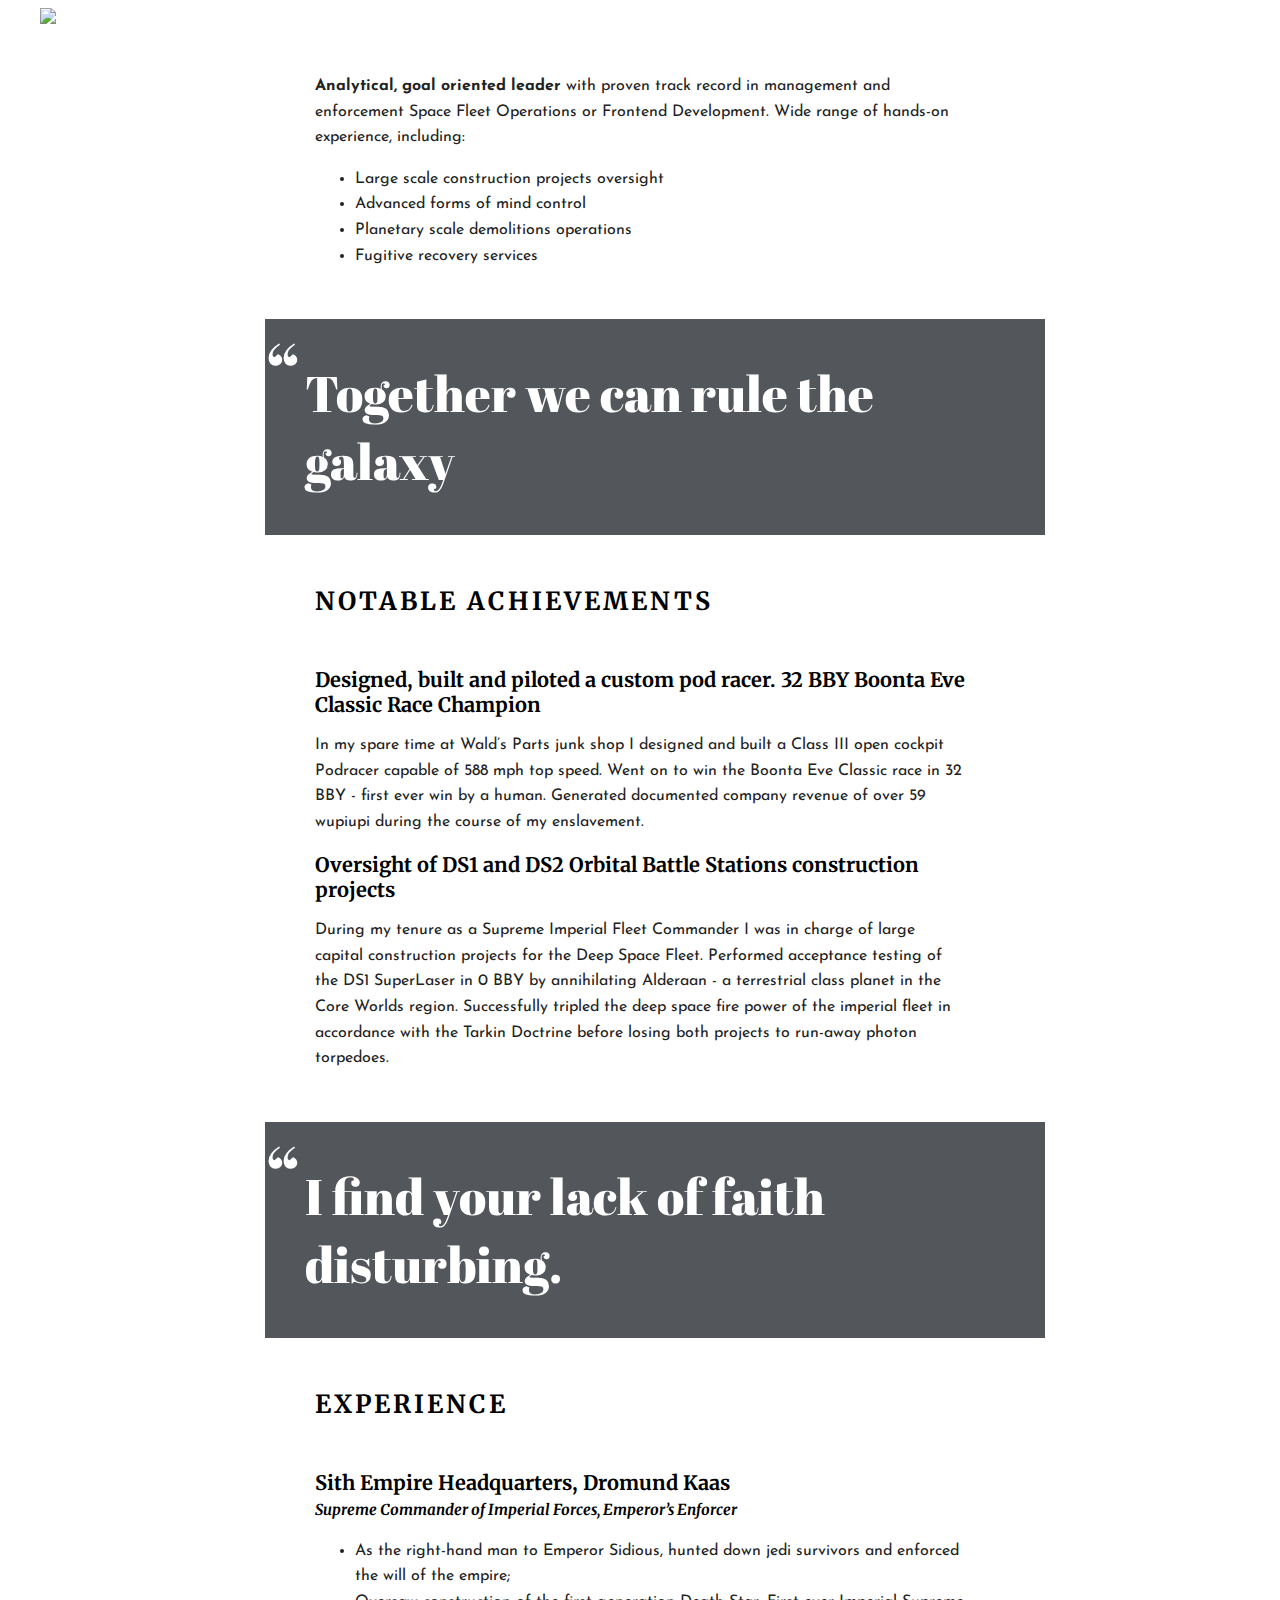
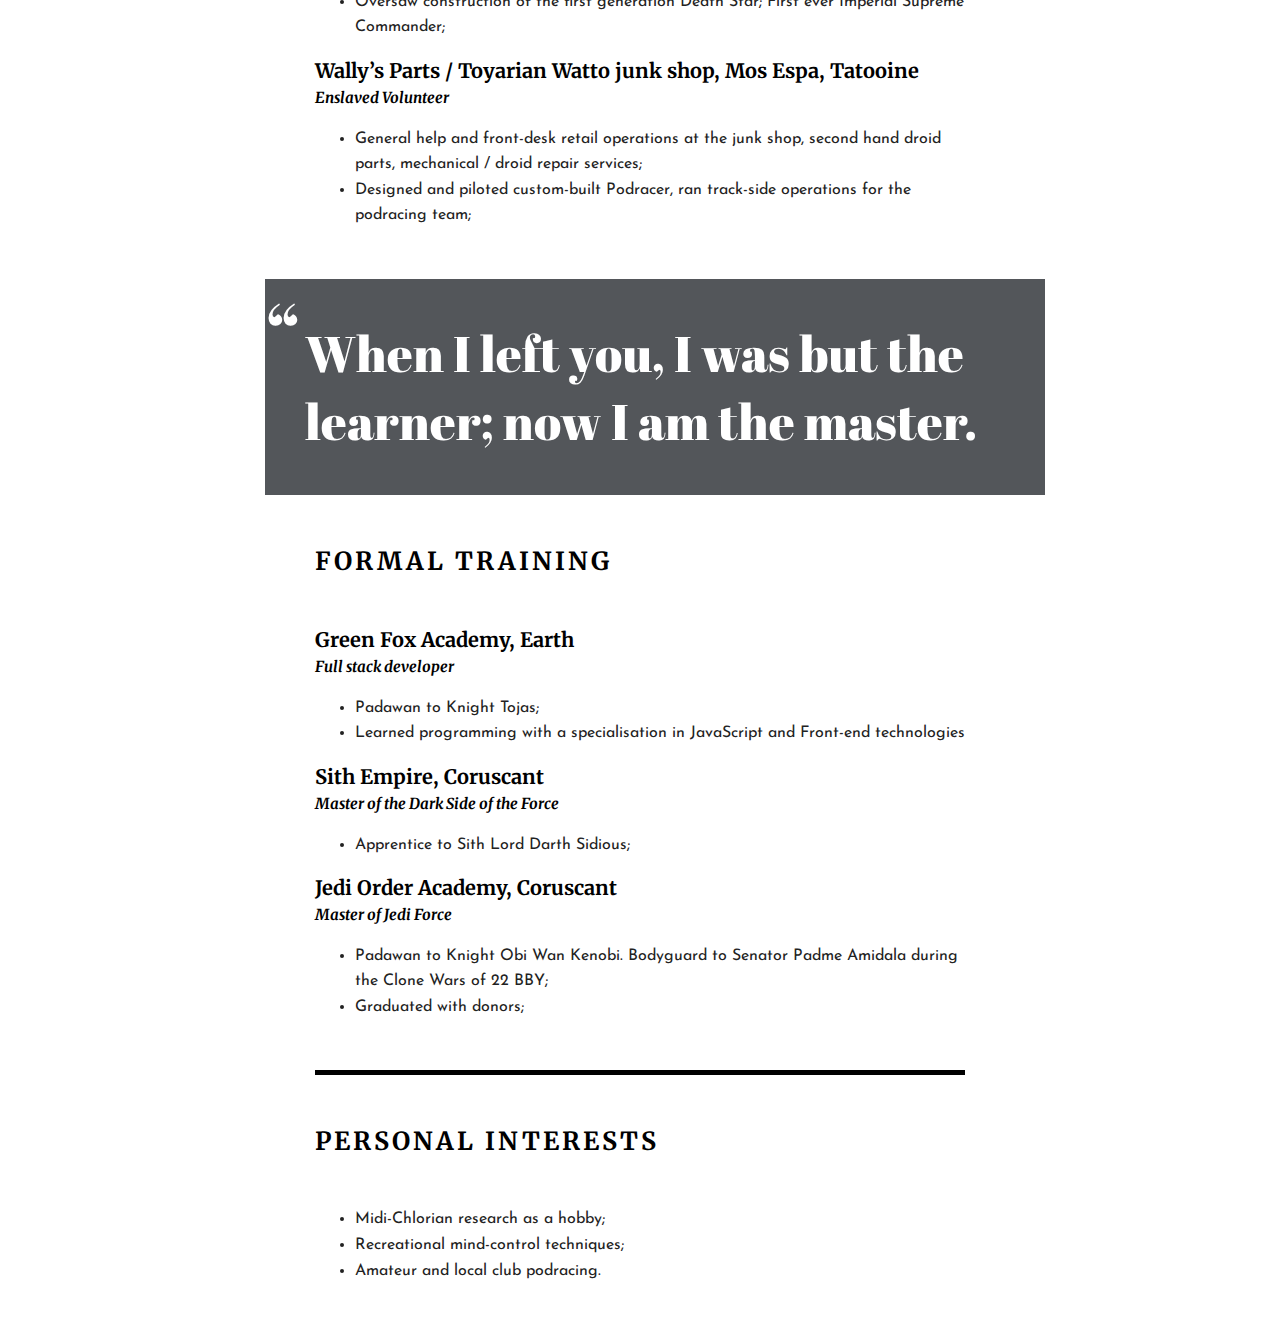
==== index.html @ 21a1d516 "First webpage" ====
<!DOCTYPE html>
<html lang="en" >
<head>
  <meta charset="UTF-8">
  <title>CodePen - Anakin CV</title>
  <link href="https://fonts.googleapis.com/css2?family=Abril+Fatface&family=Josefin+Sans&family=Merriweather&display=swap" rel="stylesheet"><link rel="stylesheet" href="./style.css">

</head>
<body>
<!-- partial:index.partial.html -->
<header>
  <img src="http://stayathome-syllabus.greenfox.academy/week01/assets/first-website-header.png">
  <p class="intro">Hi, my name is</p><p class="intro2"> Anakin Skywalker</p>
</header>

<div class="Container">
  <section class="Beginning">

    <p><span>Analytical, goal oriented leader</span> with proven track record in management and enforcement Space Fleet Operations or Frontend Development. Wide range of hands-on experience, including:</p>
    <ul>
      <li>Large scale construction projects oversight</li>
      <li>Advanced forms of mind control</li>
      <li>Planetary scale demolitions operations</li>
      <li>Fugitive recovery services</li>
    </ul>
  </section>
  
<blockquote>Together we can rule the galaxy</blockquote>

<section class="Achievements">
    <h1>Notable achievements</h1>
    <h2>Designed, built and piloted a custom pod racer. 32 BBY Boonta Eve Classic Race Champion</h2>
    <p>In my spare time at Wald’s Parts junk shop I designed and built a Class III open cockpit Podracer capable of 588 mph top speed. Went on to win the Boonta Eve Classic race in 32 BBY - first ever win by a human. Generated documented company revenue of over 59 wupiupi during the course of my enslavement.</p>

    <h2>Oversight of DS1 and DS2 Orbital Battle Stations construction projects</h2>
    <p>During my tenure as a Supreme Imperial Fleet Commander I was in charge of large capital construction projects for the Deep Space Fleet. Performed acceptance testing of the DS1 SuperLaser in 0 BBY by annihilating Alderaan - a terrestrial class planet in the Core Worlds region. Successfully tripled the deep space fire power of the imperial fleet in accordance with the Tarkin Doctrine before losing both projects to run-away photon torpedoes.</p>
  </section>
  
<blockquote>I find your lack of faith disturbing.</blockquote>

  <section class="Experience")>
    <h1>Experience</h1>
    <h2>Sith Empire Headquarters, Dromund Kaas</h2>
    <h4>Supreme Commander of Imperial Forces, Emperor’s Enforcer</h4>
    <ul>
      <li>As the right-hand man to Emperor Sidious, hunted down jedi survivors and enforced the will of the empire;</li>
      <li>Oversaw construction of the first generation Death Star;
First ever Imperial Supreme Commander;</li>
    </ul>

    <h2>Wally’s Parts / Toyarian Watto junk shop, Mos Espa, Tatooine</h2>
    <h4>Enslaved Volunteer</h4>
    <ul>
      <li>General help and front-desk retail operations at the junk shop, second hand droid parts, mechanical / droid repair services;          </li>
<li>Designed and piloted custom-built Podracer, ran track-side operations for the podracing team;</li>
    </ul>
  </section>

<blockquote> When I left you, I was but the learner; now I am the master.</blockquote>

<section class="Training">
  <h1>Formal training</h1>
  <h2>Green Fox Academy, Earth</h2>
  <h4>Full stack developer</h4>
   <ul>
    <li>Padawan to Knight Tojas;</li>
    <li>Learned programming with a specialisation in JavaScript and Front-end technologies</li>
   </ul>
  <h2>Sith Empire, Coruscant</h2>
  <h4>Master of the Dark Side of the Force</h4>
  <ul>
    <li>Apprentice to Sith Lord Darth Sidious;</li>
  </ul>
  <h2>Jedi Order Academy, Coruscant</h2>
  <h4>Master of Jedi Force</h4>
  <ul>
    <li>Padawan to Knight Obi Wan Kenobi. Bodyguard to Senator Padme Amidala during the Clone Wars of 22 BBY;</li>
    <li>Graduated with donors;</li>
  </section>
</div>
<footer>
  <h1>Personal interests</h1>
  <ul>
    <li>Midi-Chlorian research as a hobby;</li>
    <li>Recreational mind-control techniques;</li>
    <li>Amateur and local club podracing.</li>
  </ul>
</footer>
<!-- partial -->
  
</body>
</html>
---- style.css ----
.Container, footer{
  width: 650px;
  margin-right: auto;
  margin-left: auto;
  margin-top: 50px;
}

span{
  font-weight: bold;
}

h1, h2, h4{
  font-family: 'Merriweather', serif;
  font-size: 15px;
}

h1{
  text-transform: uppercase;
  margin-top: 50px;
  margin-bottom: 50px;
  font-size: 25px;
  letter-spacing: 3px;
}

h2{
  font-size: 20px;
  margin-bottom:5px;
}

h4{
  font-style: italic;
  margin-top: 0;
}

.intro{
  position:absolute;
  bottom:50px;
  left:202px;
  font-size: 35px;
  text-align: left;
}

.intro2{
  position:absolute;
  bottom:-35px;
  left:200px;
  font-size: 60px;
  text-align: left;
}

img{
  width: 1200px;
}

header{
  display: flex;
  position: relative;
  width: 1200px;
  margin: auto;
}

.intro, .intro2, blockquote{
  font-family: 'Abril Fatface', cursive;
  color: #222222;
}

p, li{
  font-family: 'Josefin Sans', sans-serif;
  color: #222222;
}

li, p{
  line-height: 1.6;
  font-size: 16px;
}

blockquote::before {
  content: '“';
  font-size: 80px;
  background: #53565A;
  position:absolute;
  top:0px;
  left:0px;
}

blockquote{
  background: #53565A;
  color: white;
  font-size: 50px;
  padding: 40px;
  width: 700px;
  margin-left: -50px;
  position:relative;
}

footer {
  border-top: 5px solid black;
  padding-bottom: 10px;
}

ul{
  list-style-type: disc;
}
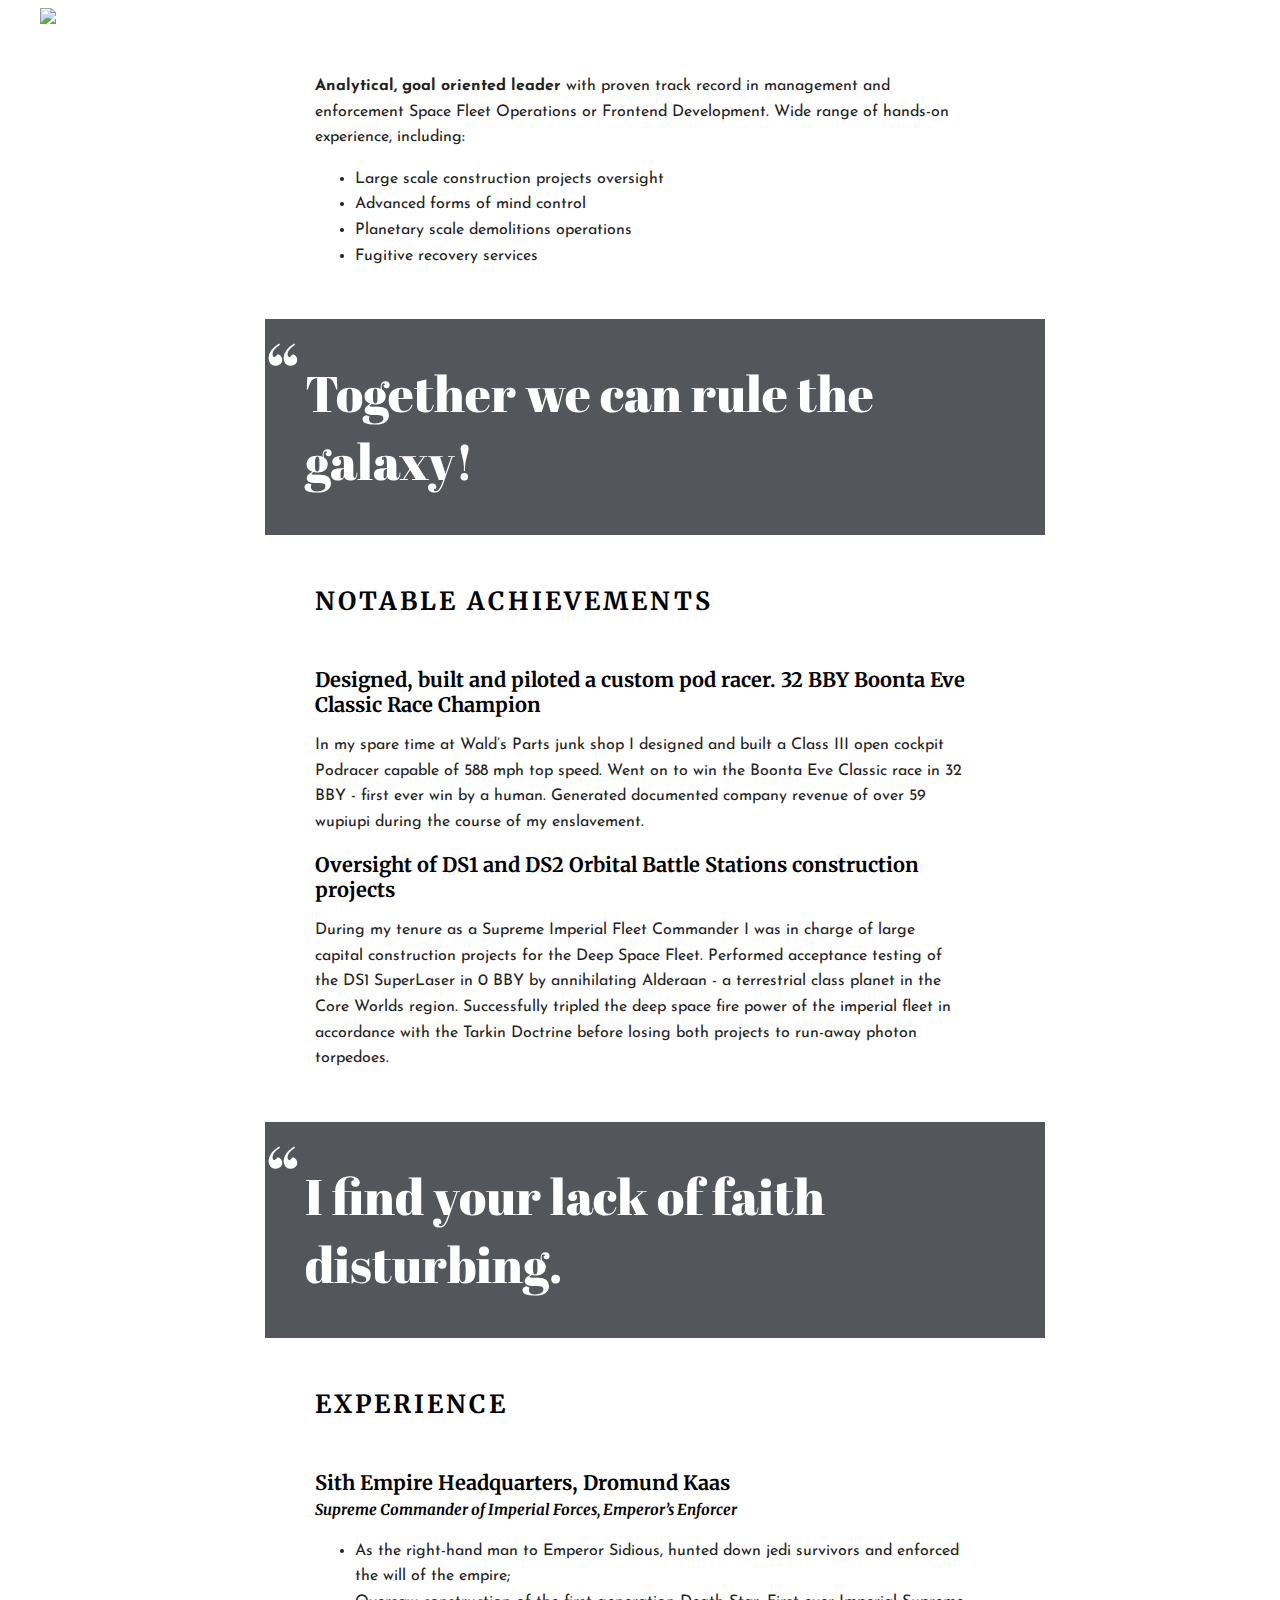
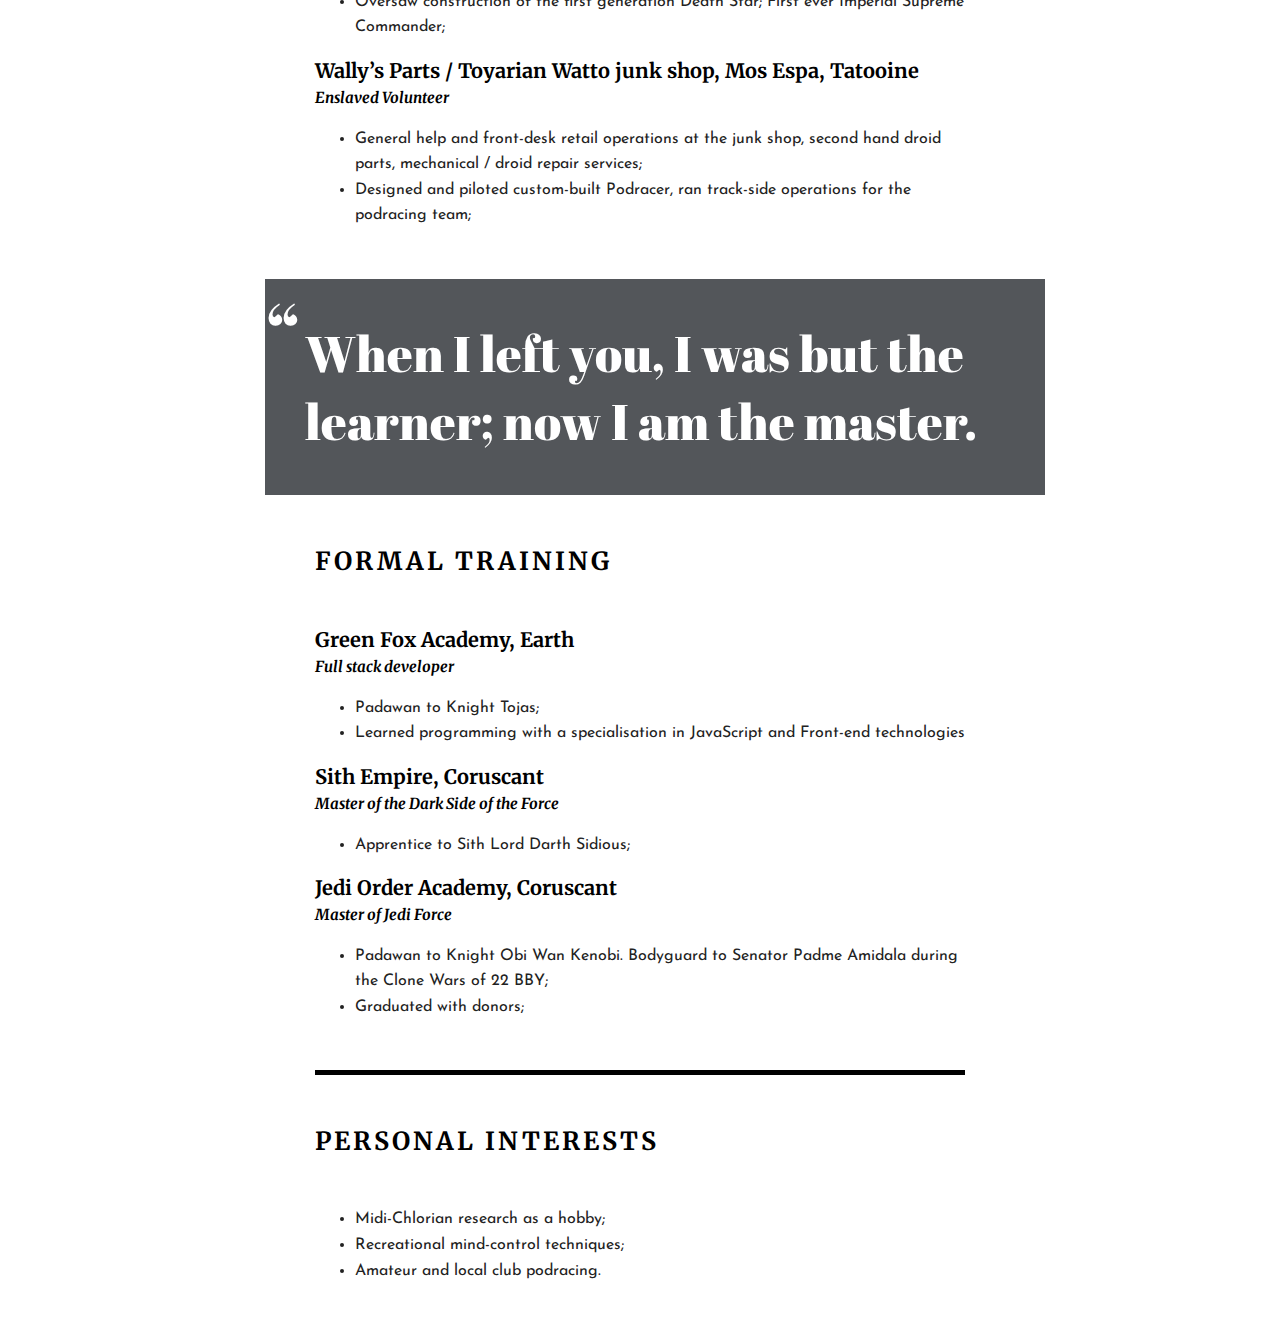
==== commit 91a282ba: "Update index.html" ====
--- a/index.html
+++ b/index.html
@@ -25,7 +25,7 @@
     </ul>
   </section>
   
-<blockquote>Together we can rule the galaxy</blockquote>
+<blockquote>Together we can rule the galaxy!</blockquote>
 
 <section class="Achievements">
     <h1>Notable achievements</h1>
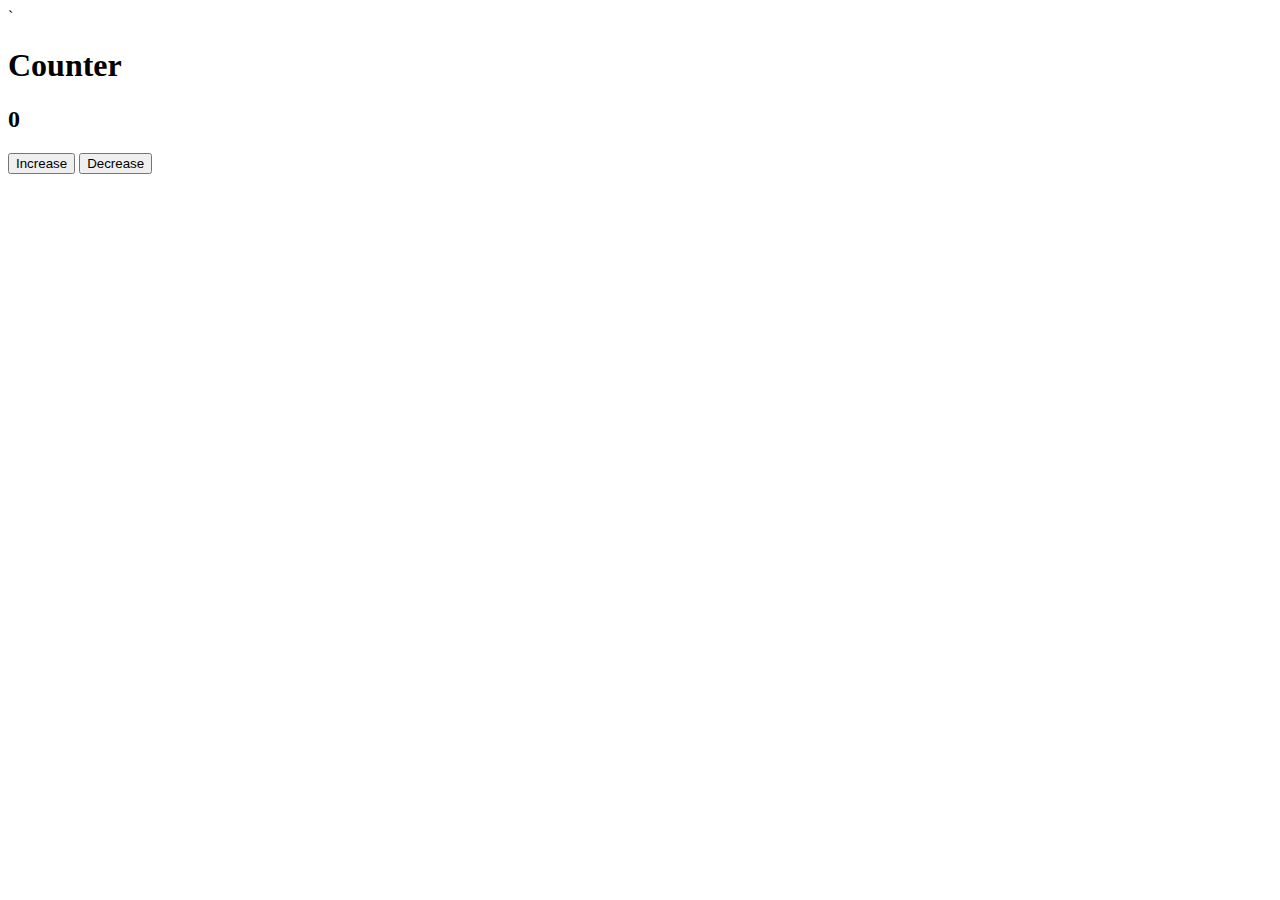
==== commit 41313c86: "todo to main" ====
--- a/index.html
+++ b/index.html
@@ -1,92 +1,36 @@
-<!DOCTYPE html>
-<html lang="en" >
+`<!DOCTYPE html>
+<html lang="en">
 <head>
-  <meta charset="UTF-8">
-  <title>CodePen - Anakin CV</title>
-  <link href="https://fonts.googleapis.com/css2?family=Abril+Fatface&family=Josefin+Sans&family=Merriweather&display=swap" rel="stylesheet"><link rel="stylesheet" href="./style.css">
-
+    <meta charset="UTF-8">
+    <meta name="viewport" content="width=device-width, initial-scale=1.0">
+    <title>Document</title>
+    <script src="https://ajax.googleapis.com/ajax/libs/jquery/3.4.1/jquery.min.js"></script>    
+<script src="scripts.js"></script>
 </head>
 <body>
-<!-- partial:index.partial.html -->
-<header>
-  <img src="http://stayathome-syllabus.greenfox.academy/week01/assets/first-website-header.png">
-  <p class="intro">Hi, my name is</p><p class="intro2"> Anakin Skywalker</p>
-</header>
+    <h1>Counter</h1>
+    <h2>0</h2>
+    <button id="increase">Increase</button>
+    <button id="decrease">Decrease</button>
 
-<div class="Container">
-  <section class="Beginning">
+<script>
+let counter = 0;
 
-    <p><span>Analytical, goal oriented leader</span> with proven track record in management and enforcement Space Fleet Operations or Frontend Development. Wide range of hands-on experience, including:</p>
-    <ul>
-      <li>Large scale construction projects oversight</li>
-      <li>Advanced forms of mind control</li>
-      <li>Planetary scale demolitions operations</li>
-      <li>Fugitive recovery services</li>
-    </ul>
-  </section>
-  
-<blockquote>Together we can rule the galaxy!</blockquote>
+$('#increase').click(() => {
+  counter = counter + 1;
+  $('h2').text(counter);
+});
 
-<section class="Achievements">
-    <h1>Notable achievements</h1>
-    <h2>Designed, built and piloted a custom pod racer. 32 BBY Boonta Eve Classic Race Champion</h2>
-    <p>In my spare time at Wald’s Parts junk shop I designed and built a Class III open cockpit Podracer capable of 588 mph top speed. Went on to win the Boonta Eve Classic race in 32 BBY - first ever win by a human. Generated documented company revenue of over 59 wupiupi during the course of my enslavement.</p>
+$('#decrease').click(() => {
+    counter = counter -1;
+    $('h2').text(counter);
+});
 
-    <h2>Oversight of DS1 and DS2 Orbital Battle Stations construction projects</h2>
-    <p>During my tenure as a Supreme Imperial Fleet Commander I was in charge of large capital construction projects for the Deep Space Fleet. Performed acceptance testing of the DS1 SuperLaser in 0 BBY by annihilating Alderaan - a terrestrial class planet in the Core Worlds region. Successfully tripled the deep space fire power of the imperial fleet in accordance with the Tarkin Doctrine before losing both projects to run-away photon torpedoes.</p>
-  </section>
-  
-<blockquote>I find your lack of faith disturbing.</blockquote>
 
-  <section class="Experience")>
-    <h1>Experience</h1>
-    <h2>Sith Empire Headquarters, Dromund Kaas</h2>
-    <h4>Supreme Commander of Imperial Forces, Emperor’s Enforcer</h4>
-    <ul>
-      <li>As the right-hand man to Emperor Sidious, hunted down jedi survivors and enforced the will of the empire;</li>
-      <li>Oversaw construction of the first generation Death Star;
-First ever Imperial Supreme Commander;</li>
-    </ul>
 
-    <h2>Wally’s Parts / Toyarian Watto junk shop, Mos Espa, Tatooine</h2>
-    <h4>Enslaved Volunteer</h4>
-    <ul>
-      <li>General help and front-desk retail operations at the junk shop, second hand droid parts, mechanical / droid repair services;          </li>
-<li>Designed and piloted custom-built Podracer, ran track-side operations for the podracing team;</li>
-    </ul>
-  </section>
 
-<blockquote> When I left you, I was but the learner; now I am the master.</blockquote>
+</script>
 
-<section class="Training">
-  <h1>Formal training</h1>
-  <h2>Green Fox Academy, Earth</h2>
-  <h4>Full stack developer</h4>
-   <ul>
-    <li>Padawan to Knight Tojas;</li>
-    <li>Learned programming with a specialisation in JavaScript and Front-end technologies</li>
-   </ul>
-  <h2>Sith Empire, Coruscant</h2>
-  <h4>Master of the Dark Side of the Force</h4>
-  <ul>
-    <li>Apprentice to Sith Lord Darth Sidious;</li>
-  </ul>
-  <h2>Jedi Order Academy, Coruscant</h2>
-  <h4>Master of Jedi Force</h4>
-  <ul>
-    <li>Padawan to Knight Obi Wan Kenobi. Bodyguard to Senator Padme Amidala during the Clone Wars of 22 BBY;</li>
-    <li>Graduated with donors;</li>
-  </section>
-</div>
-<footer>
-  <h1>Personal interests</h1>
-  <ul>
-    <li>Midi-Chlorian research as a hobby;</li>
-    <li>Recreational mind-control techniques;</li>
-    <li>Amateur and local club podracing.</li>
-  </ul>
-</footer>
-<!-- partial -->
-  
+
 </body>
 </html>
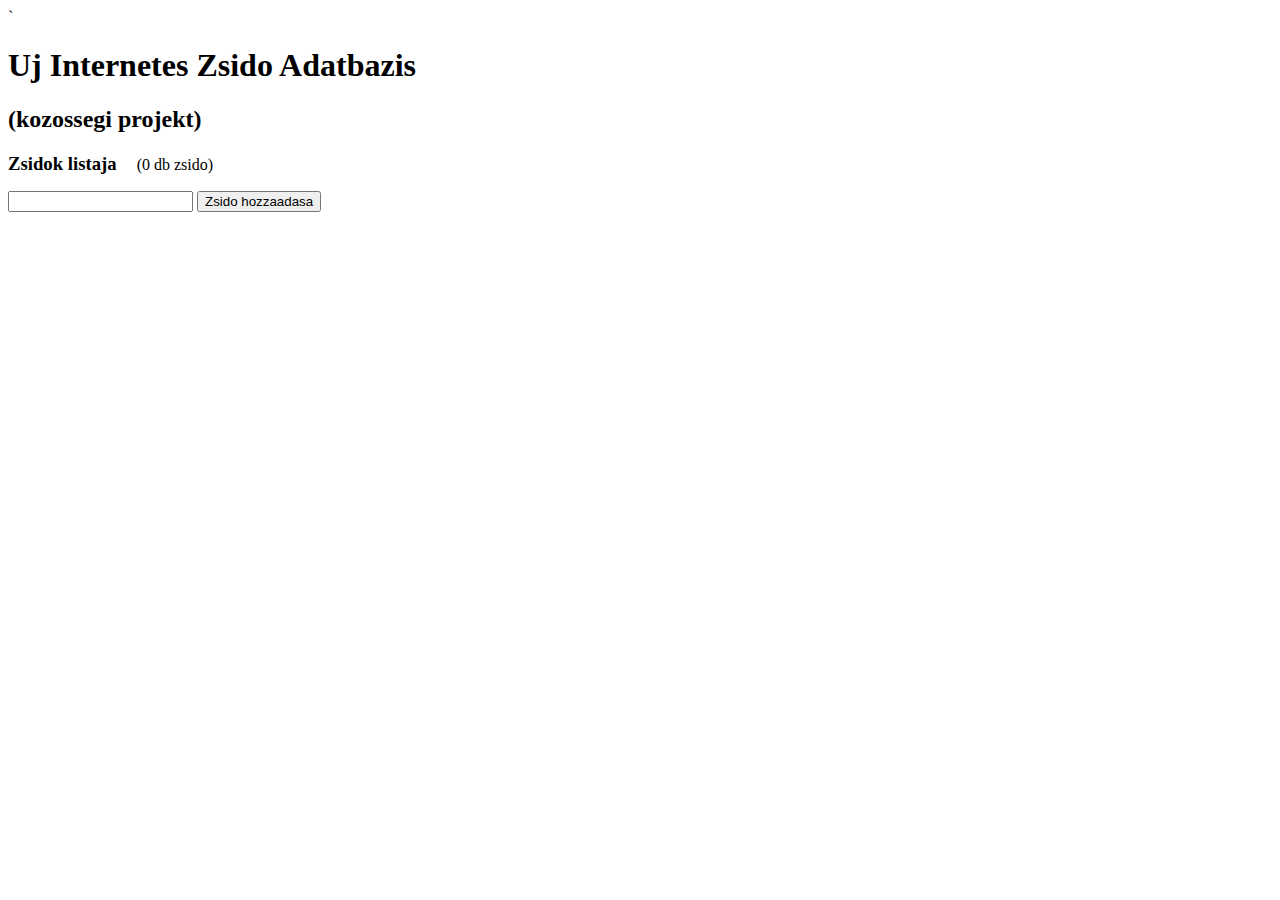
==== commit 7986d203: "na to-do" ====
--- a/index.html
+++ b/index.html
@@ -4,30 +4,31 @@
     <meta charset="UTF-8">
     <meta name="viewport" content="width=device-width, initial-scale=1.0">
     <title>Document</title>
+    <link rel="stylesheet" href="styles.css">
     <script src="https://ajax.googleapis.com/ajax/libs/jquery/3.4.1/jquery.min.js"></script>    
 <script src="scripts.js"></script>
 </head>
 <body>
-    <h1>Counter</h1>
-    <h2>0</h2>
-    <button id="increase">Increase</button>
-    <button id="decrease">Decrease</button>
+   <h1>Uj Internetes Zsido Adatbazis</h1>
+   <h2>(kozossegi projekt)</h2>
+   <h3>Zsidok listaja</h3><p>(0 db zsido)</p>
+   <ul></ul>
+   <input id='zsinput' type="text"> 
+   <button>Zsido hozzaadasa</button>
 
 <script>
+
+$('button').click(() => {
+  $('ul').append(`<li>${$('input').val()}</li>`);
+  $('input').val('');
+});
+
 let counter = 0;
 
-$('#increase').click(() => {
+$('button').click(() => {
   counter = counter + 1;
-  $('h2').text(counter);
+  $('p').text("(" + counter + " db zsido)");
 });
-
-$('#decrease').click(() => {
-    counter = counter -1;
-    $('h2').text(counter);
-});
-
-
-
 
 </script>
 
--- a/styles.css
+++ b/styles.css
@@ -0,0 +1,8 @@
+h3 {
+    display: inline;
+}
+
+p {
+    display: inline;
+    margin: 20px;
+}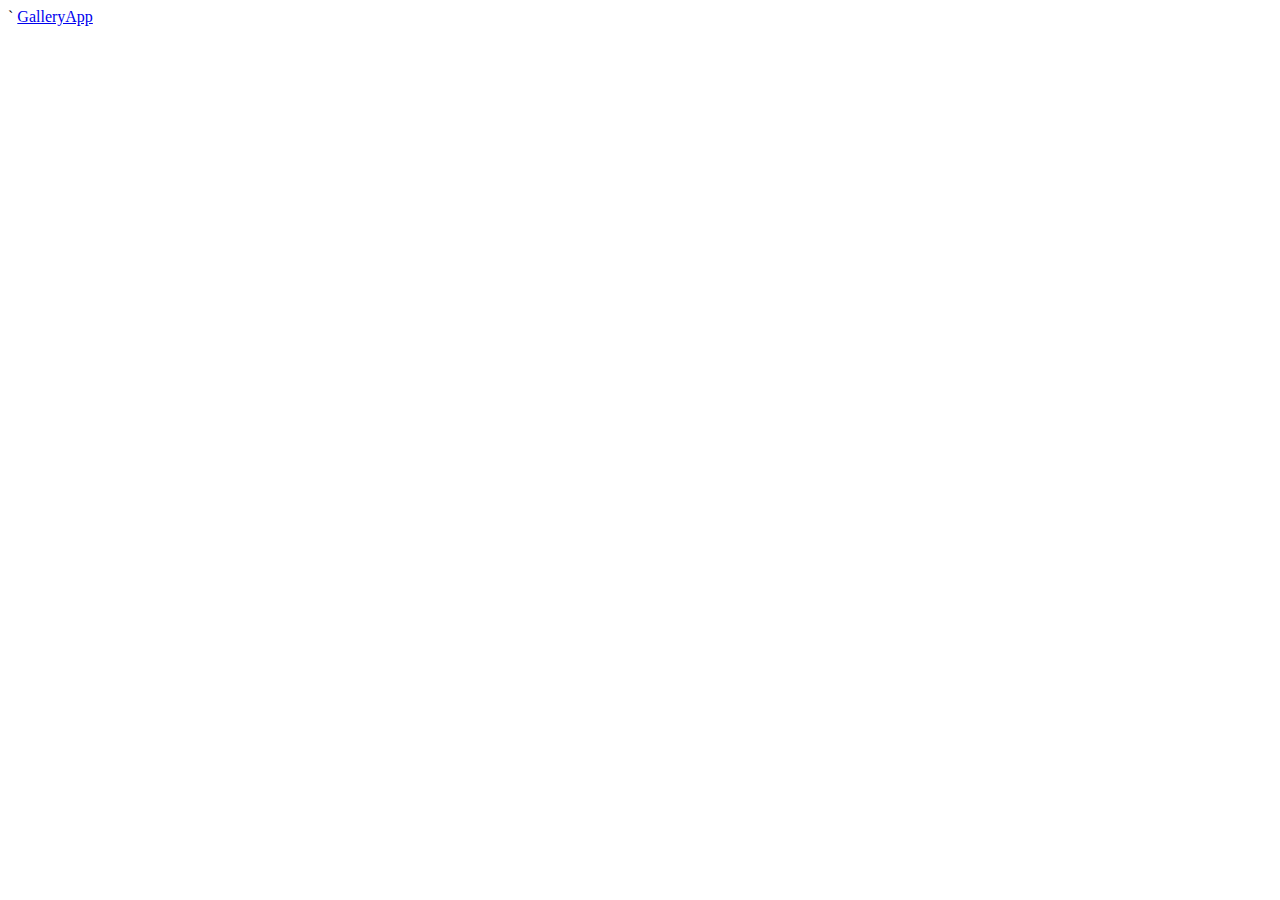
==== commit e82c8a9f: "galleryapp" ====
--- a/index.html
+++ b/index.html
@@ -9,29 +9,6 @@
 <script src="scripts.js"></script>
 </head>
 <body>
-   <h1>Uj Internetes Zsido Adatbazis</h1>
-   <h2>(kozossegi projekt)</h2>
-   <h3>Zsidok listaja</h3><p>(0 db zsido)</p>
-   <ul></ul>
-   <input id='zsinput' type="text"> 
-   <button>Zsido hozzaadasa</button>
-
-<script>
-
-$('button').click(() => {
-  $('ul').append(`<li>${$('input').val()}</li>`);
-  $('input').val('');
-});
-
-let counter = 0;
-
-$('button').click(() => {
-  counter = counter + 1;
-  $('p').text("(" + counter + " db zsido)");
-});
-
-</script>
-
-
+<a href="./galleryapp/index.html">GalleryApp</a>
 </body>
 </html>
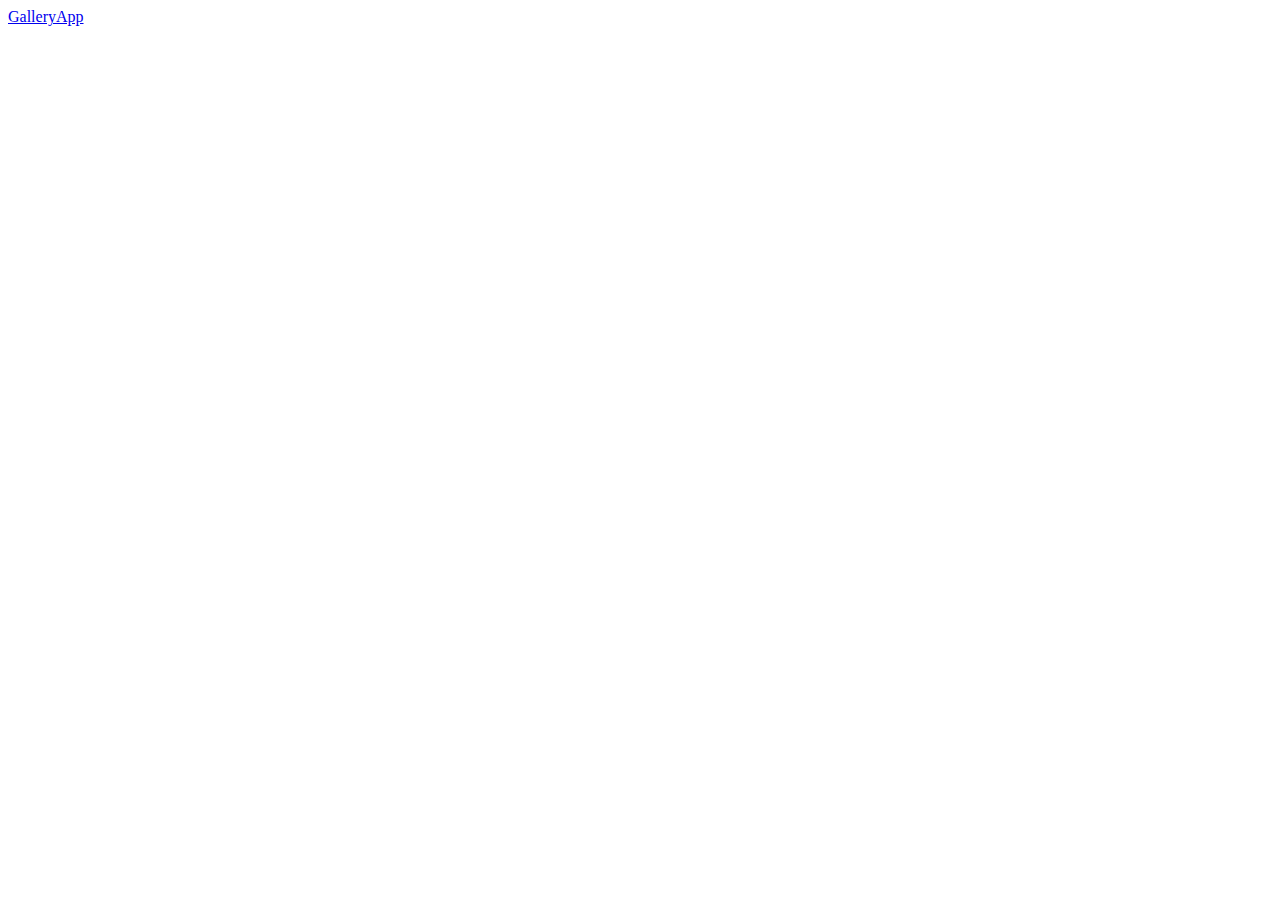
==== commit b2815253: "thumbnails v1" ====
--- a/index.html
+++ b/index.html
@@ -1,4 +1,4 @@
-`<!DOCTYPE html>
+<!DOCTYPE html>
 <html lang="en">
 <head>
     <meta charset="UTF-8">
